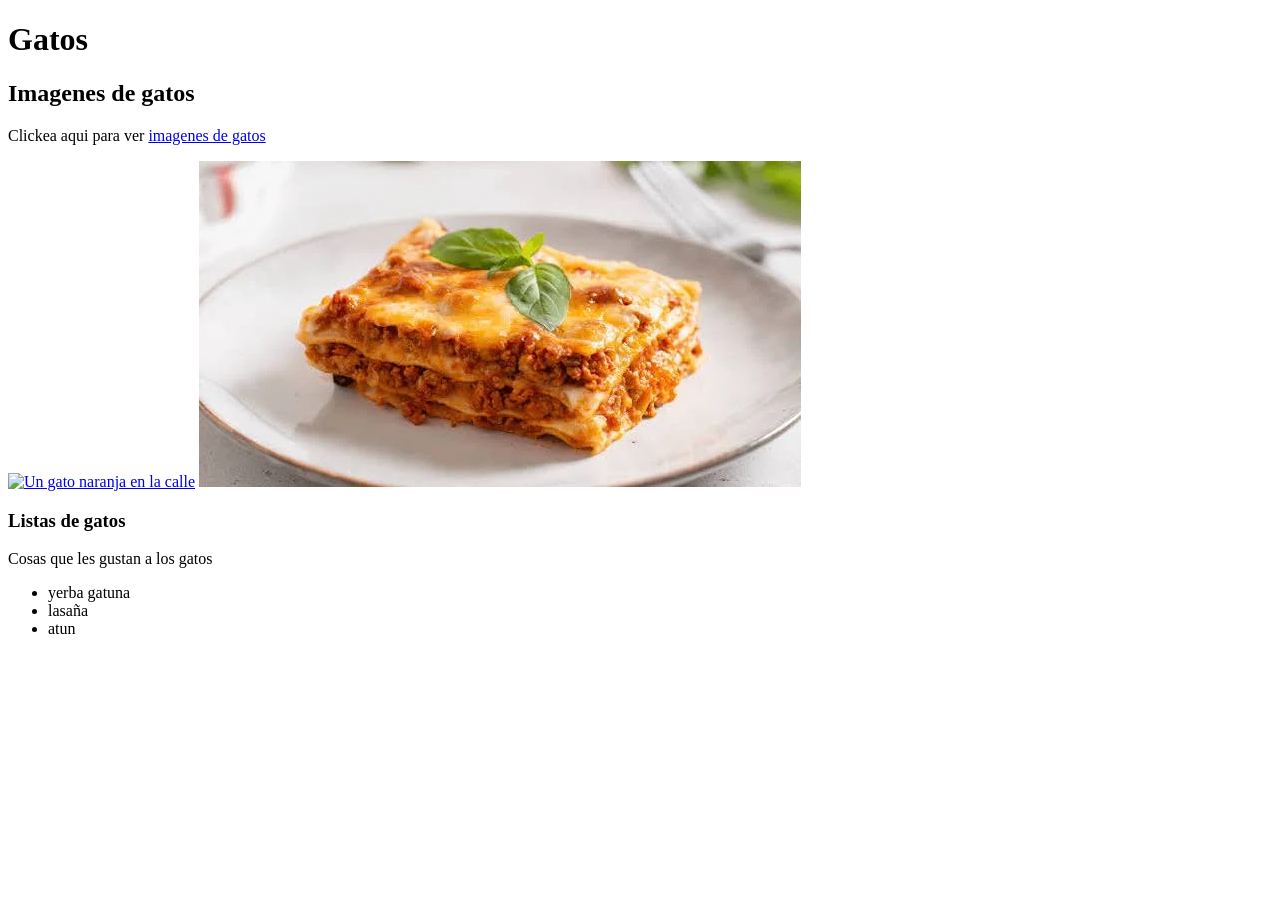
==== index.html @ 53f46997 "fisrt commit" ====
<!DOCTYPE html>
<html lang="es">
<head>
  <meta charset="UTF-8">
  <meta name="viewport" content="width=device-width, initial-scale=1.0">
  <title>Gatos</title>
</head>
<body>
    <h1> Gatos </h1>
    <main>
      <h2> Imagenes de gatos </h2>
      <p> Clickea aqui para ver <a href="https://www.google.com/url?sa=t&source=web&rct=j&opi=89978449&url=https://unsplash.com/es/s/fotos/gato&ved=2ahUKEwj7w83sz9uTAxUCQzABHcdlCB8QFnoECEIQAQ&usg=AOvVaw22LGg_zv3SoHUZtZS3mtYG" target="_blank" rel="noopener noreferrer"> imagenes de gatos </a> </p>
    
      <a href="https://www.google.com/url?sa=t&source=web&rct=j&opi=89978449&url=https://es.wikipedia.org/wiki/Felis_catus&ved=2ahUKEwiJ3Nj_2duTAxUIRTABHUe6AKAQFnoECCMQAQ&usg=AOvVaw3Gw7NAmgqxOHXrgnR2qwVB" target="_blank">
      <img src="https://encrypted-tbn0.gstatic.com/images?q=tbn:ANd9GcQFz5fYgrepcP696Zm4ZtlldGLC6hEr83HUhDcUWJoyK2l-Rqp2YrkMskunDA_R5Hy-722xpQrOgG2-ZhAuOhuQ1aBRtwaf4jp3tfRNlNQKmg&s=10" alt="Un gato naranja en la calle"></a>
      <img src="lasana.jpg" alt="Una lasaña">
      
      <h3>Listas de gatos</h3>

      <p> Cosas que les gustan a los gatos </p>
      <ul>
        <li>yerba gatuna</li>
        <li>lasaña</li>
        <li>atun</li>
      </ul>
    </main>
  </body>
</html>
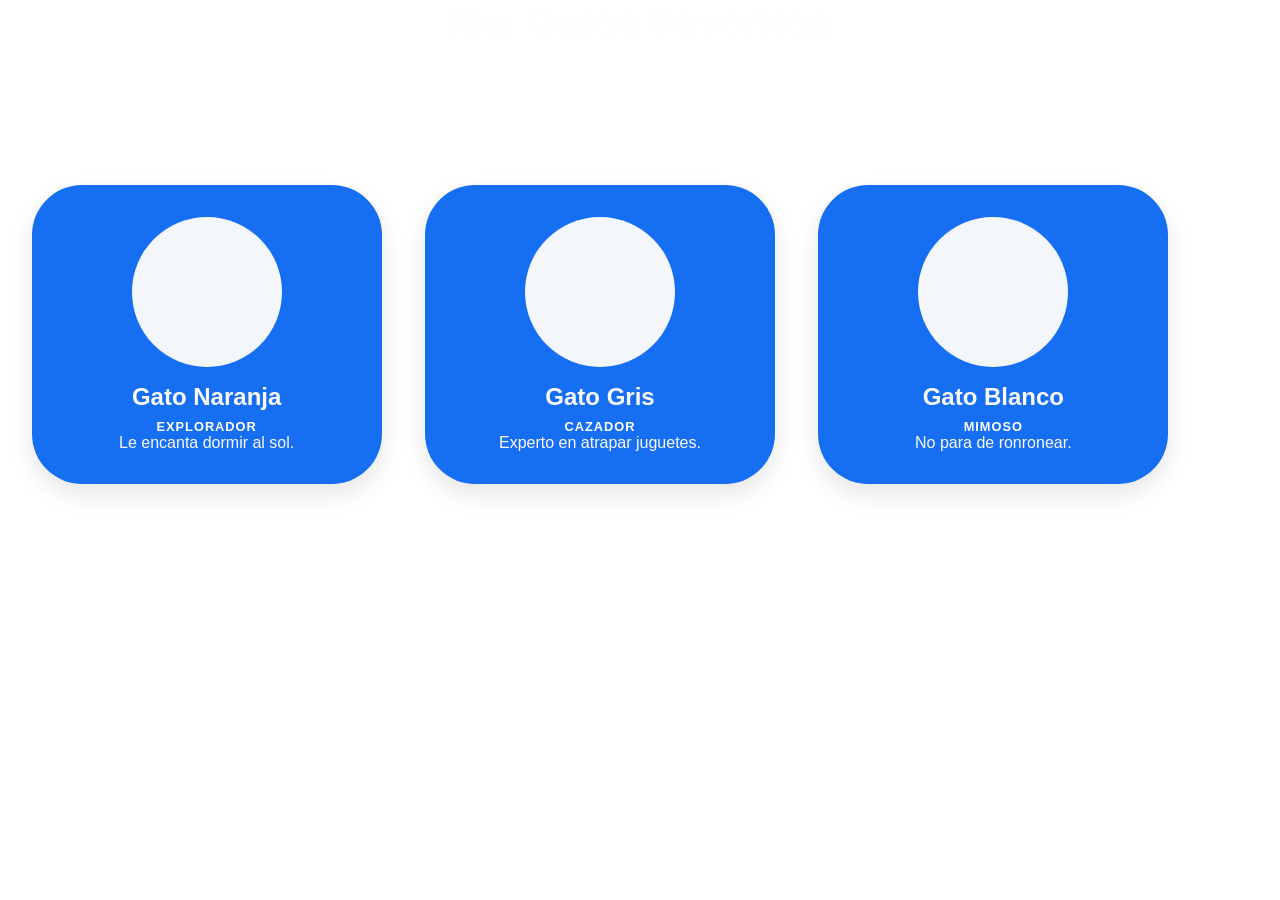
==== commit babd0c13: "feat: second page create" ====
--- a/index.html
+++ b/index.html
@@ -4,25 +4,35 @@
   <meta charset="UTF-8">
   <meta name="viewport" content="width=device-width, initial-scale=1.0">
   <title>Gatos</title>
+  <link rel="stylesheet" href="style.css">
 </head>
 <body>
-    <h1> Gatos </h1>
-    <main>
-      <h2> Imagenes de gatos </h2>
-      <p> Clickea aqui para ver <a href="https://www.google.com/url?sa=t&source=web&rct=j&opi=89978449&url=https://unsplash.com/es/s/fotos/gato&ved=2ahUKEwj7w83sz9uTAxUCQzABHcdlCB8QFnoECEIQAQ&usg=AOvVaw22LGg_zv3SoHUZtZS3mtYG" target="_blank" rel="noopener noreferrer"> imagenes de gatos </a> </p>
-    
-      <a href="https://www.google.com/url?sa=t&source=web&rct=j&opi=89978449&url=https://es.wikipedia.org/wiki/Felis_catus&ved=2ahUKEwiJ3Nj_2duTAxUIRTABHUe6AKAQFnoECCMQAQ&usg=AOvVaw3Gw7NAmgqxOHXrgnR2qwVB" target="_blank">
-      <img src="https://encrypted-tbn0.gstatic.com/images?q=tbn:ANd9GcQFz5fYgrepcP696Zm4ZtlldGLC6hEr83HUhDcUWJoyK2l-Rqp2YrkMskunDA_R5Hy-722xpQrOgG2-ZhAuOhuQ1aBRtwaf4jp3tfRNlNQKmg&s=10" alt="Un gato naranja en la calle"></a>
-      <img src="lasana.jpg" alt="Una lasaña">
-      
-      <h3>Listas de gatos</h3>
+    <h1 class="titulo"> Mis Gatos Favoritos </h1>
 
-      <p> Cosas que les gustan a los gatos </p>
-      <ul>
-        <li>yerba gatuna</li>
-        <li>lasaña</li>
-        <li>atun</li>
-      </ul>
+    <main class="contenedor-principal">
+        <!-- Tarjeta 1 -->
+        <div class="tarjeta">
+            <div class="foto-perfil" style="background-image: url('https://placekitten.com/200/200');"></div>
+            <h1>Gato Naranja</h1>
+            <p class="subtitulo">Explorador</p>
+            <p class="description">Le encanta dormir al sol.</p>
+        </div>
+
+        <!-- Tarjeta 2 -->
+        <div class="tarjeta">
+            <div class="foto-perfil" style="background-image: url('https://placekitten.com/201/201');"></div>
+            <h1>Gato Gris</h1>
+            <p class="subtitulo">Cazador</p>
+            <p class="description">Experto en atrapar juguetes.</p>
+        </div>
+
+        <!-- Tarjeta 3 -->
+        <div class="tarjeta">
+            <div class="foto-perfil" style="background-image: url('https://placekitten.com/202/202');"></div>
+            <h1>Gato Blanco</h1>
+            <p class="subtitulo">Mimoso</p>
+            <p class="description">No para de ronronear.</p>
+        </div>
     </main>
   </body>
 </html>
--- a/style.css
+++ b/style.css
@@ -0,0 +1,261 @@
+
+* {
+    margin: 0;
+    padding: 0;
+    box-sizing: border-box; 
+}
+
+
+body {
+    font-family: 'Segoe UI', Tahoma, Geneva, Verdana, sans-serif;
+    background-repeat: no-repeat;
+    background-size: cover;
+    background-position: center;
+    background-attachment: fixed;
+    min-height: 100vh;
+    margin: 0;
+}
+
+.body-presentacion {
+    background-image: url("https://thumbs.dreamstime.com/b/teatro-griego-antiguo-con-vistas-al-mar-mediterr%C3%A1neo-un-bien-conservado-sillas-de-piedra-y-ruinas-arcos-frente-impresionante-394868328.jpg");
+    background-color: #0ac4f2c4;
+    display: flex;
+    flex-direction: column;
+    justify-content: flex-start;
+    align-items: center;
+}
+
+.body-galeria {
+    background-image: url("https://images.unsplash.com/photo-1491841573634-28140fc7ced7?q=80&w=2070&auto=format&fit=crop");
+    background-color: #0d47a1;
+}
+
+.page-header {
+    width: 100%;
+    background-color: #166FF3FE;
+    color: white;
+    padding: 1rem 3rem;
+    display: flex;
+    justify-content: space-between; 
+    align-items: center;
+}
+.menu ul {
+    display: flex; 
+    list-style: none; 
+    margin: 0;
+    padding: 0;
+}
+
+.menu li {
+    margin-left: 30px; 
+}
+
+.menu a {
+    color: rgb(255, 255, 255);
+    text-decoration: none; 
+    font-weight: bold;
+    transition: color 0.3s; 
+}
+
+
+.menu a:hover {
+    color: #5b9ff3d7; 
+}
+.titulo {
+    margin-bottom: 20px;
+    text-align: center;
+    font-size: 40px;
+    color: #fffdfd;
+}
+
+.contenedor-principal {
+    display: flex;
+    justify-content: space-around; 
+    align-items: center;
+    width: 100%;
+    max-width: 1200px; 
+    padding: 20px;
+    gap: 20px; 
+}
+
+.tarjeta {
+    background-color: rgba(22, 111, 243, 0.995);
+    flex: 1; 
+    margin-top: 100px;
+    max-width: 350px;
+    padding: 2rem;
+    border-radius: 50px;
+    box-shadow: 0 10px 25px rgba(0,0,0,0.1);
+    text-align: center;
+    transition: transform 0.3s ease;
+}
+.tarjeta:hover { transform: translateY(-10px); }
+
+.foto-perfil {
+    width: 150px;
+    height: 150px;
+    background-color: #fdfdfdf4;
+    border-radius: 50%; 
+    background-position: center;
+    background-size:cover;
+    margin: 0 auto 1rem;
+}
+
+h1 {
+    color: #fbfbfb;
+    font-size: 1.5rem;
+    margin-bottom: 0.5rem;
+}
+
+.subtitulo {
+    color: #ffffff;
+    font-weight: bold;
+    text-transform: uppercase;
+    font-size: 0.8rem;
+    letter-spacing: 1px;
+}
+.description {
+    color: #fdf9f9
+}
+
+.tag:hover img {
+    display: block;
+}
+
+.btn-contacto {
+    margin-top: 2rem;
+    background-color: #145ae7d7;
+    color: white;
+    border: none;
+    padding: 10px 20px;
+    border-radius: 50px;
+    cursor: pointer;
+    width: 100%;
+}
+.btn-contacto:active { background-color: #5b9ff3d7; }
+
+.btn-favpage {
+    margin-top: 1rem;
+    background-color: #145ae7d7;
+    color: white;
+    border: none;
+    padding: 10px 30px;
+    border-radius: 50px;
+    cursor: pointer;
+    width: 100%;
+}
+
+.btn-favpage:active { background-color: #5b9ff3d7; }
+
+.page-footer {
+    width: 100%;
+    max-width: 1200px;
+    background-color: rgba(22, 111, 243, 0.995);
+    color: white;
+    padding: 20px;
+    margin-top: 100px;
+    border-radius: 25px;
+    text-align: center;
+    box-shadow: 0 -5px 15px rgba(0,0,0,0.1);
+}
+
+.page-footer p {
+    margin: 5px 0;
+    font-size: 0.9rem;
+}
+
+.page-footer a {
+    color: #ffffff;
+    font-weight: bold;
+    text-decoration: underline;
+}
+
+
+.contenedor-galeria-layout {
+    display: flex;
+    width: 100%;
+}
+
+.sidebar {
+    width: 250px;
+    height: 100vh;
+    background-color: #166FF3FE;
+    color: white;
+    padding: 2rem 1.5rem;
+    position: fixed;
+    left: 0;
+    top: 0;
+    box-shadow: 2px 0 10px rgba(0,0,0,0.2);
+}
+
+.titulo-galeria {
+    font-size: 1.4rem;
+    margin-bottom: 1.5rem;
+    text-align: center;
+}
+
+.menu-galeria ul {
+    list-style: none;
+    padding: 0;
+}
+
+.menu-galeria li {
+    margin: 1.2rem 0;
+}
+
+.menu-galeria a {
+    color: white;
+    text-decoration: none;
+    font-weight: 500;
+    transition: 0.3s;
+}
+
+.menu-galeria a:hover {
+    color: #ffd700;
+    padding-left: 5px;
+}
+
+.btn-regresar {
+    display: inline-block;
+    background-color: white;
+    color: #166FF3FE !important;
+    padding: 8px 15px;
+    border-radius: 20px;
+    margin-bottom: 1rem;
+}
+
+.contenido-galeria {
+    margin-left: 250px; /* Espacio para no quedar debajo del sidebar */
+    padding: 3rem;
+    width: 100%;
+}
+
+.seccion-filosofo {
+    background-color: rgba(255, 255, 255, 0.95);
+    padding: 2rem;
+    border-radius: 25px;
+    margin-bottom: 4rem;
+    box-shadow: 0 5px 15px rgba(0,0,0,0.1);
+}
+
+.grid-fotos {
+    display: grid;
+    grid-template-columns: repeat(auto-fit, minmax(280px, 1fr));
+    gap: 2rem;
+    margin-top: 1.5rem;
+}
+
+.foto-item {
+    width: 100%;
+    height: 200px;
+    background-size: cover;
+    background-position: center;
+    border-radius: 12px;
+    margin-bottom: 10px;
+}
+
+figcaption {
+    font-size: 0.9rem;
+    color: #333;
+    font-style: italic;
+}
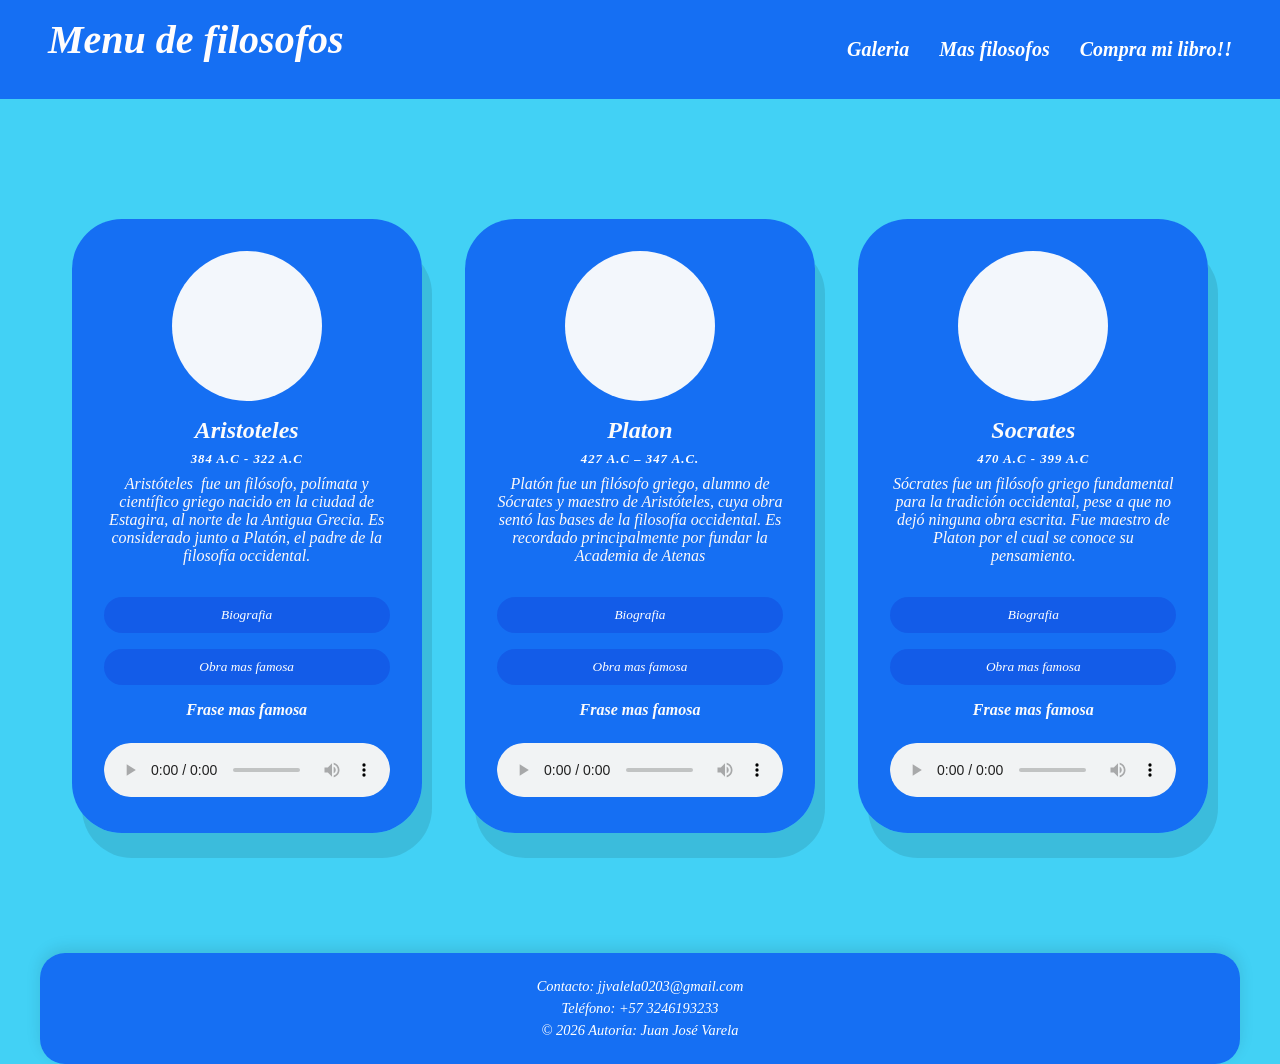
==== commit bcb36b0a: "fix: change name of main html" ====
--- a/index.html
+++ b/index.html
@@ -1,38 +1,96 @@
 <!DOCTYPE html>
 <html lang="es">
 <head>
-  <meta charset="UTF-8">
-  <meta name="viewport" content="width=device-width, initial-scale=1.0">
-  <title>Gatos</title>
-  <link rel="stylesheet" href="style.css">
+    <meta charset="UTF-8">
+    <meta name="viewport" content="width=device-width, initial-scale=1.0">
+    <title>Menu Filosofos</title>
+    <link rel="stylesheet" href="style.css">
 </head>
-<body>
-    <h1 class="titulo"> Mis Gatos Favoritos </h1>
+<body class="body-presentacion">
+    <header class="page-header">
+        <h1 class="titulo"> Menu de filosofos </h1>
+        <nav class="menu">
+            <ul>
+                <li><a href="galeria.html">Galeria</a></li>
+                <li><a href="https://www.webdianoia.com/pages/filosofos.htm" target="_blank">Mas filosofos</a></li>
+                <li><a href="">Compra mi libro!!</a></li>
+            </ul>
+        </nav>
+    </header>    
+    <main class="contenedor-principal">
+        <article class="tarjeta">
+            <header class="tarjeta-header">
+                <div class="foto-perfil" role="img" aria-label="Foto de Aristoteles" style="background-image: url('https://upload.wikimedia.org/wikipedia/commons/a/ae/Aristotle_Altemps_Inv8575.jpg');"></div>
+                <h1>Aristoteles</h1>
+                <p class="subtitulo">384 a.c - 322 a.c</p>
+            </header>
 
-    <main class="contenedor-principal">
-        <!-- Tarjeta 1 -->
-        <div class="tarjeta">
-            <div class="foto-perfil" style="background-image: url('https://placekitten.com/200/200');"></div>
-            <h1>Gato Naranja</h1>
-            <p class="subtitulo">Explorador</p>
-            <p class="description">Le encanta dormir al sol.</p>
-        </div>
+            <section class="tarjeta-cuerpo">
+                <div class="description">
+                <p>Aristóteles ​​​​ fue un filósofo, polímata y científico griego nacido en la ciudad de Estagira, al norte de la Antigua Grecia. Es considerado junto a Platón, el padre de la filosofía occidental.</p>
+                </div>
+            </section>
 
-        <!-- Tarjeta 2 -->
-        <div class="tarjeta">
-            <div class="foto-perfil" style="background-image: url('https://placekitten.com/201/201');"></div>
-            <h1>Gato Gris</h1>
-            <p class="subtitulo">Cazador</p>
-            <p class="description">Experto en atrapar juguetes.</p>
-        </div>
+            <footer class="tarjeta-pie">
+                <a href="https://es.wikipedia.org/wiki/Aristóteles"target="_blank"><button class="btn-contacto">Biografia</button> </a>
+                <a href="https://apiperiodico.jalisco.gob.mx/api/sites/periodicooficial.jalisco.gob.mx/files/metafisica-aristoteles.pdf" target="_blank"><button class="btn-favpage">Obra mas famosa</button></a>
+            </footer>
+            <h3> Frase mas famosa </h3>
+            <audio controls>
+                <source src="audio.mp3" type="audio/mpeg">
+                Tu navegador no soporta este elemento de audio.
+            </audio>
+        </article>
 
-        <!-- Tarjeta 3 -->
-        <div class="tarjeta">
-            <div class="foto-perfil" style="background-image: url('https://placekitten.com/202/202');"></div>
-            <h1>Gato Blanco</h1>
-            <p class="subtitulo">Mimoso</p>
-            <p class="description">No para de ronronear.</p>
-        </div>
+        <article class="tarjeta">
+            <header class="tarjeta-header">
+                <div class="foto-perfil" role="img" aria-label="Foto de platon" style="background-image: url('https://www.filosofia.org/000/platon01.jpg');"></div>
+                <h1>Platon</h1>
+                <p class="subtitulo">427 a.c – 347 a.c.</p>
+            </header>
+
+            <section class="tarjeta-cuerpo">
+                <div class="description">
+                <p>Platón fue un filósofo griego, alumno de Sócrates y maestro de Aristóteles, cuya obra sentó las bases de la filosofía occidental. Es recordado principalmente por fundar la Academia de Atenas</p>
+                </div>
+            </section>
+
+            <footer class="tarjeta-pie">
+                <a href="https://es.wikipedia.org/wiki/Platón"target="_blank"><button class="btn-contacto">Biografia</button> </a>
+                <a href="https://circulosemiotico.wordpress.com/wp-content/uploads/2019/03/platc3b3n-la-republica.pdf" target="_blank"><button class="btn-favpage">Obra mas famosa</button></a>
+            </footer>
+            <h3> Frase mas famosa </h3>
+            <audio controls>
+                <source src="audio.mp3" type="audio/mpeg">
+                Tu navegador no soporta este elemento de audio.
+            </audio>
+        </article>
+
+        <article class="tarjeta">
+            <header class="tarjeta-header">
+                <div class="foto-perfil" role="img" aria-label="Foto de socrates" style="background-image: url('https://eqmentores.com/wp-content/uploads/2021/11/6.-Socrates.png');"></div>
+                <h1>Socrates</h1>
+                <p class="subtitulo">470 a.c - 399 a.c</p>
+            </header>
+            <section class="tarjeta-cuerpo">
+                <div class="description"><p>Sócrates fue un filósofo griego fundamental para la tradición occidental, pese a que no dejó ninguna obra escrita. Fue maestro de Platon por el cual se conoce su pensamiento.</p></div>
+            </section>
+            <footer class="tarjeta-pie">
+                <a href="https://es.wikipedia.org/wiki/Sócrates"target="_blank"><button class="btn-contacto">Biografia</button> </a>
+                <a href="https://www.filosofia.org/cla/pla/img/azf01043.pdf" target="_blank"><button class="btn-favpage">Obra mas famosa</button></a>
+            </footer>
+            <h3> Frase mas famosa </h3>
+            <audio controls>
+                <source src="audio.mp3" type="audio/mpeg">
+                Tu navegador no soporta este elemento de audio.
+            </audio>
+        </article>
     </main>
-  </body>
+
+    <footer class="page-footer">
+        <p>Contacto: jjvalela0203@gmail.com</p>
+        <p>Teléfono: +57 3246193233</p>
+        <p>&copy; 2026 Autoría: Juan José Varela</p>
+    </footer>
+</body>
 </html>
--- a/style.css
+++ b/style.css
@@ -13,7 +13,6 @@
     background-position: center;
     background-attachment: fixed;
     min-height: 100vh;
-    margin: 0;
 }
 
 .body-presentacion {
@@ -26,7 +25,7 @@
 }
 
 .body-galeria {
-    background-image: url("https://images.unsplash.com/photo-1491841573634-28140fc7ced7?q=80&w=2070&auto=format&fit=crop");
+    background-image: url("fondo-galeria.jpg");
     background-color: #0d47a1;
 }
 
@@ -38,6 +37,9 @@
     display: flex;
     justify-content: space-between; 
     align-items: center;
+    font-style: italic;
+    font-family: 'Times New Roman', Times, serif;
+
 }
 .menu ul {
     display: flex; 
@@ -48,13 +50,14 @@
 
 .menu li {
     margin-left: 30px; 
+    font-size: 20px;
 }
 
 .menu a {
     color: rgb(255, 255, 255);
     text-decoration: none; 
     font-weight: bold;
-    transition: color 0.3s; 
+    transition: color 0.5s; 
 }
 
 
@@ -66,6 +69,7 @@
     text-align: center;
     font-size: 40px;
     color: #fffdfd;
+    font-style: italic
 }
 
 .contenedor-principal {
@@ -83,13 +87,15 @@
     flex: 1; 
     margin-top: 100px;
     max-width: 350px;
-    padding: 2rem;
+    padding: 2em;
     border-radius: 50px;
-    box-shadow: 0 10px 25px rgba(0,0,0,0.1);
+    box-shadow: 10px 25px rgba(0,0,0,0.1);
     text-align: center;
     transition: transform 0.3s ease;
-}
-.tarjeta:hover { transform: translateY(-10px); }
+    font-style: italic;
+    font-family: 'Times New Roman', Times, serif
+}
+.tarjeta:hover { transform: translateY(-5px); }
 
 .foto-perfil {
     width: 150px;
@@ -112,15 +118,14 @@
     font-weight: bold;
     text-transform: uppercase;
     font-size: 0.8rem;
+    margin-bottom: 0.5rem;
     letter-spacing: 1px;
 }
+
 .description {
     color: #fdf9f9
 }
 
-.tag:hover img {
-    display: block;
-}
 
 .btn-contacto {
     margin-top: 2rem;
@@ -131,6 +136,8 @@
     border-radius: 50px;
     cursor: pointer;
     width: 100%;
+    font-style: italic;
+    font-family: 'Times New Roman', Times, serif
 }
 .btn-contacto:active { background-color: #5b9ff3d7; }
 
@@ -139,13 +146,28 @@
     background-color: #145ae7d7;
     color: white;
     border: none;
-    padding: 10px 30px;
+    padding: 10px 20px;
     border-radius: 50px;
     cursor: pointer;
     width: 100%;
+    font-style: italic;
+    font-family: 'Times New Roman', Times, serif
 }
 
 .btn-favpage:active { background-color: #5b9ff3d7; }
+
+h3 {
+    color: #fbfbfb;
+    font-size: 1rem;
+    margin-top: 1rem;
+    margin-bottom: 0.5rem
+}
+audio {
+    width: 100%;
+    max-width: 400px;
+    margin-top: 1rem;
+    border-radius: 25px;
+}
 
 .page-footer {
     width: 100%;
@@ -162,14 +184,10 @@
 .page-footer p {
     margin: 5px 0;
     font-size: 0.9rem;
-}
-
-.page-footer a {
-    color: #ffffff;
-    font-weight: bold;
-    text-decoration: underline;
-}
-
+    font-style: italic;
+    font-family: 'Times New Roman', Times, serif;
+
+}
 
 .contenedor-galeria-layout {
     display: flex;
@@ -189,14 +207,18 @@
 }
 
 .titulo-galeria {
-    font-size: 1.4rem;
+    font-size: 2rem;
     margin-bottom: 1.5rem;
     text-align: center;
+    font-style: italic;
+    font-family: 'Times New Roman', Times, serif;
 }
 
 .menu-galeria ul {
     list-style: none;
     padding: 0;
+    font-family: 'Times New Roman', Times, serif;
+    font-size: 20px
 }
 
 .menu-galeria li {
@@ -225,7 +247,7 @@
 }
 
 .contenido-galeria {
-    margin-left: 250px; /* Espacio para no quedar debajo del sidebar */
+    margin-left: 250px; 
     padding: 3rem;
     width: 100%;
 }
@@ -235,21 +257,25 @@
     padding: 2rem;
     border-radius: 25px;
     margin-bottom: 4rem;
-    box-shadow: 0 5px 15px rgba(0,0,0,0.1);
-}
-
+    box-shadow: 5px 15px rgba(0,0,0,0.1);
+}
+h2 {
+    font-style: italic;
+    font-family: 'Times New Roman', Times, serif;
+}
 .grid-fotos {
     display: grid;
     grid-template-columns: repeat(auto-fit, minmax(280px, 1fr));
     gap: 2rem;
-    margin-top: 1.5rem;
+    margin-top: 2rem;
 }
 
 .foto-item {
     width: 100%;
     height: 200px;
-    background-size: cover;
+    background-size: contain;
     background-position: center;
+    background-repeat: no-repeat;
     border-radius: 12px;
     margin-bottom: 10px;
 }
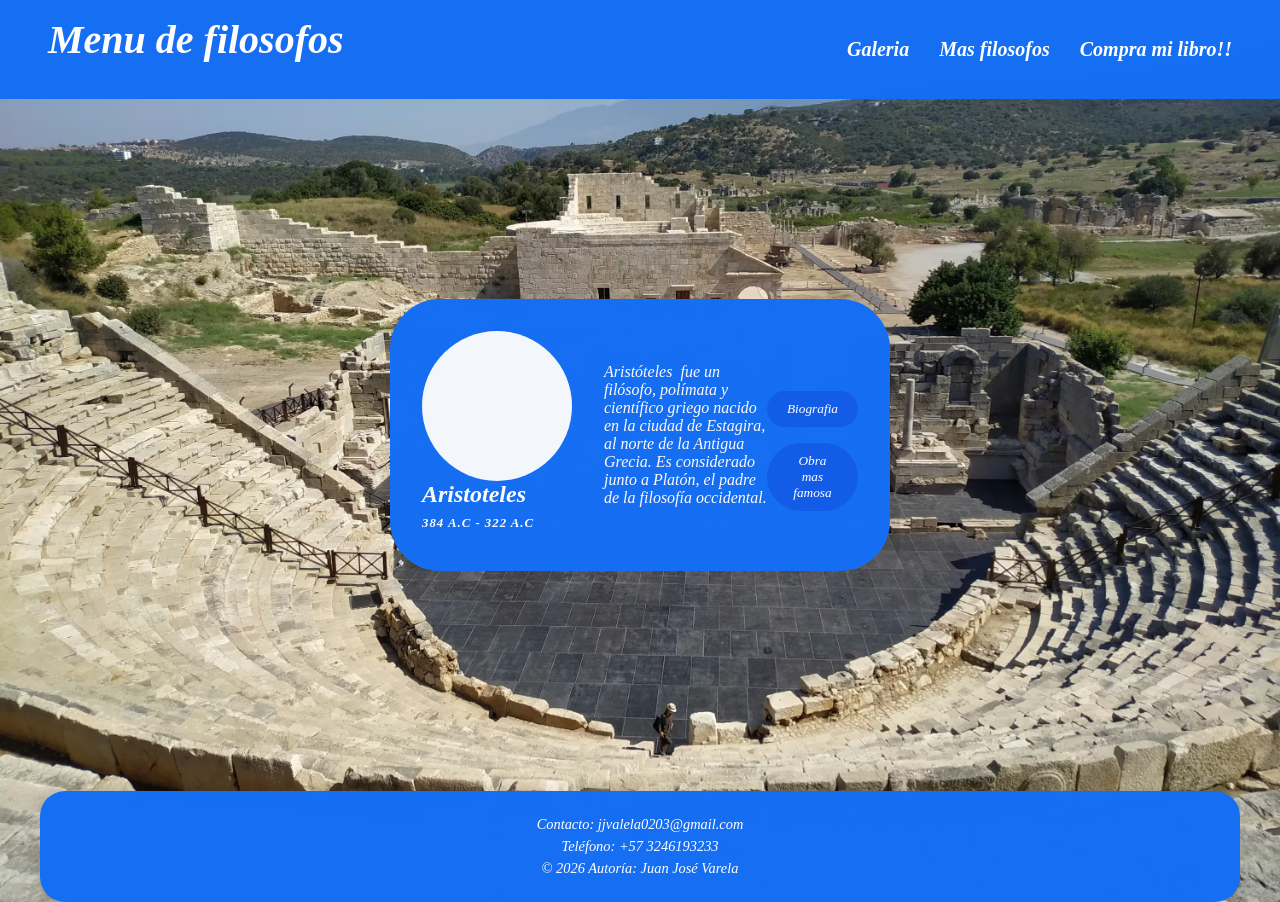
==== commit 7e6fba57: "feat: scrollbar" ====
--- a/index.html
+++ b/index.html
@@ -18,7 +18,7 @@
         </nav>
     </header>    
     <main class="contenedor-principal">
-        <article class="tarjeta">
+        <article class="tarjeta" id="atoteles">
             <header class="tarjeta-header">
                 <div class="foto-perfil" role="img" aria-label="Foto de Aristoteles" style="background-image: url('https://upload.wikimedia.org/wikipedia/commons/a/ae/Aristotle_Altemps_Inv8575.jpg');"></div>
                 <h1>Aristoteles</h1>
@@ -35,14 +35,9 @@
                 <a href="https://es.wikipedia.org/wiki/Aristóteles"target="_blank"><button class="btn-contacto">Biografia</button> </a>
                 <a href="https://apiperiodico.jalisco.gob.mx/api/sites/periodicooficial.jalisco.gob.mx/files/metafisica-aristoteles.pdf" target="_blank"><button class="btn-favpage">Obra mas famosa</button></a>
             </footer>
-            <h3> Frase mas famosa </h3>
-            <audio controls>
-                <source src="audio.mp3" type="audio/mpeg">
-                Tu navegador no soporta este elemento de audio.
-            </audio>
         </article>
 
-        <article class="tarjeta">
+        <article class="tarjeta" id="platonto">
             <header class="tarjeta-header">
                 <div class="foto-perfil" role="img" aria-label="Foto de platon" style="background-image: url('https://www.filosofia.org/000/platon01.jpg');"></div>
                 <h1>Platon</h1>
@@ -59,14 +54,9 @@
                 <a href="https://es.wikipedia.org/wiki/Platón"target="_blank"><button class="btn-contacto">Biografia</button> </a>
                 <a href="https://circulosemiotico.wordpress.com/wp-content/uploads/2019/03/platc3b3n-la-republica.pdf" target="_blank"><button class="btn-favpage">Obra mas famosa</button></a>
             </footer>
-            <h3> Frase mas famosa </h3>
-            <audio controls>
-                <source src="audio.mp3" type="audio/mpeg">
-                Tu navegador no soporta este elemento de audio.
-            </audio>
         </article>
 
-        <article class="tarjeta">
+        <article class="tarjeta" id="socra">
             <header class="tarjeta-header">
                 <div class="foto-perfil" role="img" aria-label="Foto de socrates" style="background-image: url('https://eqmentores.com/wp-content/uploads/2021/11/6.-Socrates.png');"></div>
                 <h1>Socrates</h1>
@@ -79,11 +69,6 @@
                 <a href="https://es.wikipedia.org/wiki/Sócrates"target="_blank"><button class="btn-contacto">Biografia</button> </a>
                 <a href="https://www.filosofia.org/cla/pla/img/azf01043.pdf" target="_blank"><button class="btn-favpage">Obra mas famosa</button></a>
             </footer>
-            <h3> Frase mas famosa </h3>
-            <audio controls>
-                <source src="audio.mp3" type="audio/mpeg">
-                Tu navegador no soporta este elemento de audio.
-            </audio>
         </article>
     </main>
 
--- a/style.css
+++ b/style.css
@@ -16,7 +16,7 @@
 }
 
 .body-presentacion {
-    background-image: url("https://thumbs.dreamstime.com/b/teatro-griego-antiguo-con-vistas-al-mar-mediterr%C3%A1neo-un-bien-conservado-sillas-de-piedra-y-ruinas-arcos-frente-impresionante-394868328.jpg");
+    background-image: url("resources/fondo.jpg");
     background-color: #0ac4f2c4;
     display: flex;
     flex-direction: column;
@@ -25,7 +25,7 @@
 }
 
 .body-galeria {
-    background-image: url("fondo-galeria.jpg");
+    background-image: url("resources/fondo-galeria.jpg");
     background-color: #0d47a1;
 }
 
@@ -74,37 +74,61 @@
 
 .contenedor-principal {
     display: flex;
-    justify-content: space-around; 
-    align-items: center;
-    width: 100%;
-    max-width: 1200px; 
-    padding: 20px;
-    gap: 20px; 
+    justify-content: flex-start; 
+    align-items: center;
+    width: 100%;
+    max-width: 1100px; 
+    padding-right: px;
+    overflow-x: auto;
+    scroll-snap-type: x mandatory;
+    -webkit-overflow-scrolling: touch;
+    scrollbar-color: #5b9ff3d7 transparent;
+    scrollbar-width: thin;
 }
 
 .tarjeta {
     background-color: rgba(22, 111, 243, 0.995);
-    flex: 1; 
-    margin-top: 100px;
-    max-width: 350px;
+    flex: 0 0 500px; 
+    margin-top: 200px;
+    display: flex;
+    flex-direction: row;
+    align-items: center;
+    scroll-snap-align: center;
     padding: 2em;
     border-radius: 50px;
     box-shadow: 10px 25px rgba(0,0,0,0.1);
-    text-align: center;
+    text-align: left;
     transition: transform 0.3s ease;
     font-style: italic;
     font-family: 'Times New Roman', Times, serif
 }
+#atoteles {
+    margin-left: 500px;
+    margin-right: 250px;
+}
+
+#platonto {
+    margin-left: 250px;
+    margin-right: 250px;
+}
+
+#socra {
+    margin-left: 250px;
+    margin-right: 500px;
+}
+
+
 .tarjeta:hover { transform: translateY(-5px); }
 
 .foto-perfil {
     width: 150px;
-    height: 150px;
+    height: 150px;  
+    flex-shrink: 0;
     background-color: #fdfdfdf4;
     border-radius: 50%; 
     background-position: center;
     background-size:cover;
-    margin: 0 auto 1rem;
+    margin: 0 2rem 0 0;
 }
 
 h1 {
@@ -156,18 +180,6 @@
 
 .btn-favpage:active { background-color: #5b9ff3d7; }
 
-h3 {
-    color: #fbfbfb;
-    font-size: 1rem;
-    margin-top: 1rem;
-    margin-bottom: 0.5rem
-}
-audio {
-    width: 100%;
-    max-width: 400px;
-    margin-top: 1rem;
-    border-radius: 25px;
-}
 
 .page-footer {
     width: 100%;
@@ -175,7 +187,7 @@
     background-color: rgba(22, 111, 243, 0.995);
     color: white;
     padding: 20px;
-    margin-top: 100px;
+    margin-top: 220px;
     border-radius: 25px;
     text-align: center;
     box-shadow: 0 -5px 15px rgba(0,0,0,0.1);
@@ -225,7 +237,7 @@
     margin: 1.2rem 0;
 }
 
-.menu-galeria a {
+.menu-galeria a { 
     color: white;
     text-decoration: none;
     font-weight: 500;
